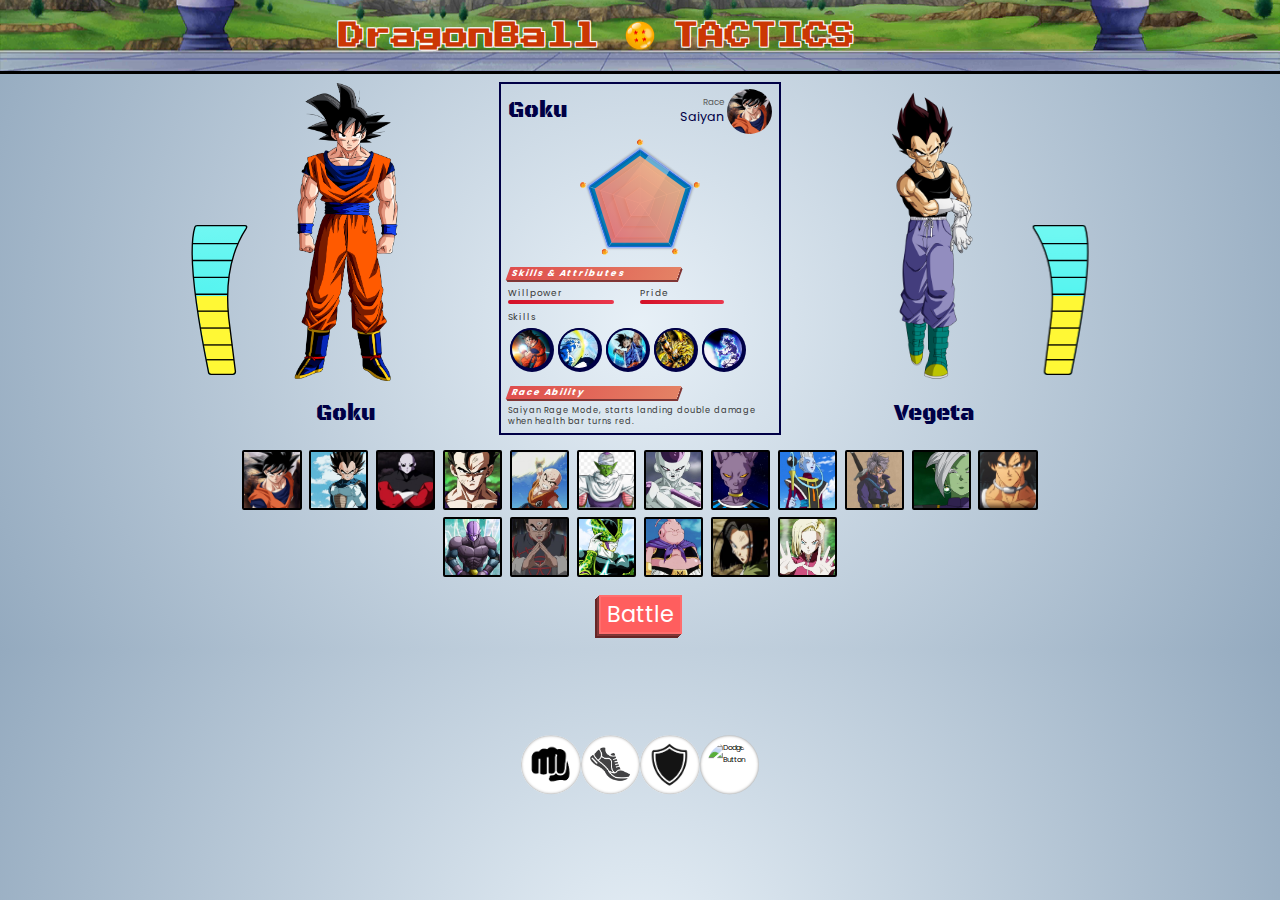
==== index.html @ 4a285ab7 "adding battle icons" ====
<!DOCTYPE html>
<html lang="en">
  <head>
    <meta charset="UTF-8" />
    <meta http-equiv="X-UA-Compatible" content="IE=edge" />
    <meta name="viewport" content="width=device-width, initial-scale=1.0" />
    <link rel="stylesheet" href="style.css" />
    <title>Dragon Ball Tactics</title>
  </head>
  <body>
    <header>
      <h1>
        <div>DragonBall</div>
        <img src="/img/header/1200px-Dragonball_(4-Star).svg.png" alt="" />
        <div>TACTICS</div>
      </h1>
    </header>
    <section class="arena">
      <article class="players player-1">
        <div class="transform-bar">
          <img class="bottom" src="/Design/transform-bottom.svg" alt="" />
          <div class="transform-border">
            <div class="transform-fill"></div>
          </div>
          <img class="top" src="/Design/transform-top.svg" alt="" />
        </div>
        <div class="player-stats">
          <div class="avatar">
            <img src="img/characters/goku.jpg" alt="goku-face" />
            <h2 class="avatar-name">Goku</h2>
          </div>
          <div class="player-bars">
            <div class="player-bar health">
              <span class="barfill"></span>
            </div>
            <div class="player-bar rage">
              <span class="barfill"></span>
            </div>
            <div class="player-bar transform">
              <span class="barfill"></span>
            </div>
          </div>
        </div>
        <div class="player-box">
          <img src="img/arena/goku/Trans/level0.png" alt="player1" />
          <div class="player-data">
            <p class="player-name">Goku</p>
          </div>
        </div>
      </article>
      <article class="player-info">
        <section class="avatar">
          <img src="img/characters/goku.jpg" alt="goku-face" />
          <div class="avatar-race">
            <h3>Race</h3>
            <p>Saiyan</p>
          </div>
          <h2 class="avatar-name">Goku</h2>
        </section>
        <section class="radar">
          <img src="img/UI/Radar diagram (Blue).png" alt="" />
          <div class="radar-cookie"></div>
        </section>
        <section class="attribute">
          <h3>Skills & Attributes</h3>
          <div class="attribute-grid">
            <section class="will">
              <h4>Willpower</h4>
              <div class="attribute-bar"></div>
            </section>
            <section class="pride">
              <h4>Pride</h4>
              <div class="attribute-bar"></div>
            </section>
            <section class="skills">
              <h4>Skills</h4>
              <div><img src="img/arena/goku/Moves/kamehameha.jpg" alt="kamehameha" /></div
              ><!-- 
               --><div>
                <img
                  src="img/arena/goku/Moves/instant_kamehameha.jpg"
                  alt="instant_kamehameha"
                /> </div
              ><!-- 
               --><div> <img src="img/arena/goku/Moves/spirit_bomb.jpg" alt="spirit_bomb" /> </div
              ><!-- 
               --><div>
                <img
                  src="img/arena/goku/Moves/super_dragon_fist.jpg"
                  alt="super_dragon_fist"
                /> </div
              ><!-- 
               --><div>
                <img src="img/arena/goku/Moves/supreme_kamehameha.jpg" alt="supreme_kamehameha" />
              </div>
            </section>
          </div>
        </section>
        <section class="ability">
          <h3>Race Ability</h3>
          <p>Saiyan Rage Mode, starts landing double damage when health bar turns red.</p>
        </section>
      </article>
      <article class="players player-2">
        <div class="transform-bar">
          <img class="bottom" src="/Design/transform-bottom.svg" alt="" />
          <div class="transform-border">
            <div class="transform-fill"></div>
          </div>
          <img class="top" src="/Design/transform-top.svg" alt="" />
        </div>
        <div class="player-stats">
          <div class="avatar">
            <img src="img/characters/vegeta.jpg" alt="vegeta-face" />
            <h2 class="avatar-name">Vegeta</h2>
          </div>
          <div class="player-bars">
            <div class="player-bar health">
              <span class="barfill"></span>
            </div>
            <div class="player-bar rage">
              <span class="barfill"></span>
            </div>
            <div class="player-bar transform">
              <span class="barfill"></span>
            </div>
          </div>
        </div>
        <div class="player-box">
          <img src="img/arena/vegeta/Trans/level0.png" alt="player2" />
          <div class="player-data">
            <p class="player-name">Vegeta</p>
          </div>
        </div>
      </article>
      <div class="battle-bell">
        <img src="./img/UI/vs3.png" alt="Battle Start" />
      </div>
      <div class="battle-control">
        <img src="./img/UI/punch.png" alt="Punch Button" />
        <img src="./img/UI/kick.png" alt="Kick Button" />
        <img src="./img/UI/defend.png" alt="Defend Button" />
        <img src="./img/UI/dodge2.png" alt="Dodge Button" />
      </div>
    </section>
    <section class="characters">
      <div class="character">
        <img src="img/characters/goku.jpg" alt="goku-face" />
      </div>
      <div class="character">
        <img src="img/characters/vegeta.jpg" alt="vegeta-face" />
      </div>
      <div class="character">
        <img src="img/characters/jiren.jpg" alt="jiren-face" />
      </div>
      <div class="character">
        <img src="img/characters/gohan.jpg" alt="gohan-face" />
      </div>
      <div class="character">
        <img src="img/characters/krillin.jpg" alt="krillin-face" />
      </div>
      <div class="character">
        <img src="img/characters/picollo.jpg" alt="picollo-face" />
      </div>
      <div class="character">
        <img src="img/characters/frieza.jpg" alt="frieza-face" />
      </div>
      <div class="character">
        <img src="img/characters/beerus.jpg" alt="beerus-face" />
      </div>
      <div class="character">
        <img src="img/characters/whis.jpg" alt="whis-face" />
      </div>
      <div class="character">
        <img src="img/characters/trunks.jpg" alt="trunks-face" />
      </div>
      <div class="character">
        <img src="img/characters/zamasu.jpg" alt="zamasu-face" />
      </div>
      <div class="character">
        <img src="img/characters/broly.jpg" alt="broly-face" />
      </div>
      <div class="character">
        <img src="img/characters/hit.jpg" alt="hit-face" />
      </div>
      <div class="character">
        <img src="img/characters/tien.jpg" alt="tien-face" />
      </div>
      <div class="character">
        <img src="img/characters/cell.jpg" alt="cell-face" />
      </div>
      <div class="character">
        <img src="img/characters/buu.jpg" alt="buu-face" />
      </div>
      <div class="character">
        <img src="img/characters/android17.jpg" alt="android17-face" />
      </div>
      <div class="character">
        <img src="img/characters/android18.jpg" alt="android18-face" />
      </div>
    </section>
    <button class="btn game-btn">Battle</button>
    <script type="module" src="/scripts/main.js"></script>
  </body>
</html>
---- style.css ----
/* Golbal Styles */
@import url("https://fonts.googleapis.com/css2?family=Poppins:ital,wght@0,400;1,700&family=Black+Ops+One&display=swap");
@import url("https://fonts.googleapis.com/css2?family=Press+Start+2P&text=DragonBallTACTICS&display=swap");

* {
  box-sizing: border-box;
  margin: 0;
}

.d-none {
  display: none;
}

:root {
  font-size: 62.5%;
  --main-font: "Poppins", sans-serif;
  --name-font: "Black Ops One", cursive;
  --blue-color: #40c9ff;
  --blue-value: 20, 112, 170;
  /* --lime-color : rgb(81, 238, 191); */
  --lime-color: #26f5ee;
  --lime-value: 38, 245, 238;
  --green-color: #6ae652;
  --green-value: 106, 230, 82;
  --yellow-color: #f3d127;
  --yellow-value: 243, 209, 39;
  --orange-color: #de683d;
  --orange-value: 222, 104, 61;
  --red-color: #f72727;
  --red-value: 247, 39, 39;
  --stat-color: #000046;
  /* --stat-color: #970707; */
  --stat-value: 151, 7, 7;
  --will: 80%;
  --pride: 64%;
}

img {
  width: 100%;
  height: 100%;
  object-fit: cover;
}

body {
  background-image: radial-gradient(circle, #e7f0f7 0%, #94aabf 100%);
  font-family: var(--main-font);
  overflow-x: hidden;
}

/* Header */

header {
  background-image: url("/img/header/dd9hz4s-9028ee7b-6d9c-4e4d-b7b1-48caacd9c434.png");
  background-size: cover;
  background-position: 50% 75%;
  border-bottom: 3px solid black;
  height: 10rem;
  max-height: 150px;
  display: flex;
  justify-content: center;
  align-items: center;
}

header h1 {
  display: flex;
  justify-content: center;
  align-items: center;
  gap: 2rem;
  font-family: "Press Start 2P", cursive;
  font-size: 3.5rem;
  color: #cb3704;
  text-shadow: -1px -1px 0 white, 1px -1px 0 white, -1px 1px 0 white, 1px 1px 0 white;
}

header h1 img {
  width: 5rem;
}

header h1 div {
  flex-basis: 36rem;
  flex-shrink: 0;
}

/* ************* */
/* Arena */

.arena {
  position: relative;
  display: grid;
  grid-template-columns: 1fr 1.2fr 1fr;
  width: 120rem;
  height: 47.5rem;
  margin: 1rem auto 0;
  /* transition: all 0.6s ease 0.4s; */
}

.arena.battle {
  grid-template-columns: 1fr 1fr;
}

/* Arena Battle Start */
.arena .battle-bell {
  position: absolute;
  left: 50%;
  opacity: 0;
  visibility: hidden;
  transform: translateX(-50%) scale(1.5);
}

.arena.battle .battle-bell {
  animation: battle-bell1 0.3s ease 1.5s, battle-bell2 0.3s ease 3s;
  animation-fill-mode: forwards;
}

@keyframes battle-bell1 {
  33% {
    opacity: 1;
    visibility: visible;
  }
  100% {
    opacity: 1;
    visibility: visible;
    transform: translateX(-50%) scale(0.4);
  }
}
@keyframes battle-bell2 {
  to {
    transform: translate(-50%, -43.5%) scale(0.2);
  }
}

/* Arena Battle Control */

.arena .battle-control {
  display: flex;
  position: absolute;
  top: 50%;
  left: 50%;
  /* opacity: 0; */
  /* visibility: hidden; */
  transform: translate(-50%,800%);
  /* transition: all 0.5s ease 5s; */
}

.arena.battle .battle-control {
  opacity: 1;
  visibility: visible;
}

.arena .battle-control img {
  width: 8rem;
  height: 8rem;
  padding: 1rem;
  border-radius: 100vh;
  background-color: white;
  box-shadow: inset 0 0 3px rgb(0 0 0 / 50%);
  object-fit: contain;
}

/* Arena Character Profile */
.arena .player-info {
  width: 35rem;
  /* height: 47.5rem; */
  margin: 0 auto;
  border: 2px solid var(--stat-color);
  padding: 0.7rem 1rem;
  color: rgb(54, 54, 54);
}

.arena .player-info .avatar {
  display: flex;
  flex-direction: row-reverse;
  justify-items: center;
  align-items: center;
}

.arena .player-info .avatar-name {
  display: inline-block;
  margin-right: auto;
  color: var(--stat-color);
  font-family: var(--name-font);
  font-size: 3rem;
  font-weight: normal;
}

.arena .player-info .avatar img {
  width: 6rem;
  height: 6rem;
  border-radius: 100vh;
}
.arena .player-info .avatar-race {
  margin-right: 0.5rem;
  text-align: right;
  line-height: 1.3;
}
.arena .player-info .avatar-race h3 {
  font-weight: normal;
  color: rgb(90, 90, 90);
}
.arena .player-info .avatar-race p {
  font-size: 1.7rem;
  color: var(--stat-color);
}

.arena .player-info .radar {
  margin: 0.5rem;
  position: relative;
}

.arena .player-info .radar > * {
  display: block;
  margin: 0 auto;
}

.arena .player-info .radar img {
  width: 16rem;
  height: 16rem;
  object-fit: contain;
}

.arena .player-info .radar .radar-cookie {
  /* display: none; */
  position: absolute;
  top: 50%;
  left: 50%;
  width: 13rem;
  height: 13rem;
  transform: translate(-50%, -47%);
  clip-path: polygon(50% 4.5%, 96.93% 38.59%, 79.3% 94.4%, 20.7% 94.4%, 3.07% 38.59%);
  background: linear-gradient(45deg, rgba(255, 103, 110, 1) 0%, rgb(255, 198, 128) 100%);
  opacity: 0.85;
}

.arena .player-info section > h3 {
  margin: 1.4rem 0 0.9rem;
  padding: 0 0.5rem;
  width: 65%;
  background: linear-gradient(to left, #e48265 0%, #df4d4d 100%);
  letter-spacing: 1px;
  color: white;
  transform: skew(-20deg);
  box-shadow: 1px 1px rgb(121, 55, 55), 2px 2px rgb(131, 54, 54);
}

.arena .player-info .ability p {
  letter-spacing: 1px;
  line-height: 1.3;
}

.arena .player-info .attribute-grid {
  display: grid;
  grid-template-columns: 1fr 1fr;
}

.arena .player-info .attribute-bar {
  width: 80%;
  height: 0.6rem;
  background-image: linear-gradient(to right, #d31027 0%, #ea384d 100%);
  border-radius: 100vh;
}

.arena .player-info .will .attribute-bar {
  width: var(--will);
}
.arena .player-info .pride .attribute-bar {
  width: var(--pride);
}

.arena .player-info .attribute h4 {
  font-size: 1.1rem;
  font-weight: normal;
  letter-spacing: 1px;
}

.arena .player-info .skills {
  font-size: 1.4rem;
  margin-top: 1rem;
  grid-column: span 2;
}

.arena .player-info .skills div {
  display: inline-block;
  margin: 0.5rem 0.25rem;
  margin-bottom: 0;
  width: 5.95rem;
  height: 5.95rem;
  background-color: var(--stat-color);
  border-radius: 100vh;
}

.arena .player-info .skills img {
  width: 95%;
  height: 95%;
  border: 2px solid var(--stat-color);
  border-radius: 100vh;
}

/* Arena Players */

.arena .player-1 {
  margin-left: 0;
  margin-right: 6rem;
  justify-self: start;
  transform: translateX(12rem);
  /* We are giving an initial translation so that we don't have to animate the width which cause jittering */
}
.arena .player-2 {
  margin-left: 6rem;
  margin-right: 0;
  justify-self: end;
  transform: translateX(-12rem);
}

.arena .players {
  display: flex;
  flex-direction: column;
  align-self: end;
  transition: all 0.6s ease 0.4s;
}
.arena.battle .player-1 {
  transform: translate(6rem, 10rem);
}
.arena.battle .player-2 {
  transform: translate(-6rem, 10rem);
}

.arena .player-box {
  width: 17rem;
  /* align-self: end; */
}
.arena .player-1 .player-box {
  align-self: start;
}
.arena .player-2 .player-box {
  align-self: end;
}
.arena .player-box img {
  height: 40rem;
  object-fit: contain;
}

/* ***************** */
/* Player-stats */

.arena .player-stats {
  position: absolute;
  top: -10rem;
  display: none;
  gap: 1rem;
}

.arena .player-1 .player-stats {
  left: -8rem;
}

.arena .player-2 .player-stats {
  flex-direction: row-reverse;
  right: -8rem;
}

.arena .player-stats .avatar {
  width: 10rem;
}

.arena .player-stats .avatar img {
  display: block;
  margin: auto;
  width: 7rem;
  height: 7rem;
  border-radius: 100vh;
}

.arena .player-stats .avatar .avatar-name {
  font-family: var(--name-font);
  font-size: 2.5rem;
  font-weight: normal;
  color: var(--stat-color);
  text-align: center;
}

.arena.battle .player-stats {
  display: flex;
}

.arena .player-stats .player-bars {
  margin-top: 1.5rem;
}

.arena .player-stats .player-bar {
  margin-bottom: 0.2rem;
  border: 2px solid rgba(0, 0, 0, 0.719);
  background-color: rgba(0, 0, 0, 0.719);
  transform: skew(-20deg);
  /* border-radius: 1px; */
}

.arena .player-stats .player-bar .barfill {
  display: block;
  width: 100%;
  height: 100%;
  /* border-radius: 1px; */
  /* background-color: var(--red-color); */
}

.arena .player-2 .player-bar {
  margin-left: auto;
  transform: skew(20deg);
}

.arena .player-bar.health {
  width: 45rem;
  height: 1.75rem;
  margin-bottom: 0.3rem;
}
.arena .player-bar.rage {
  width: 35rem;
  height: 1.3rem;
}
.arena .player-bar.transform {
  width: 30rem;
  height: 1.3rem;
}

.arena .player-bar.health .barfill {
  background-color: var(--blue-color);
}
.arena .player-bar.rage .barfill {
  background-color: var(--red-color);
}
.arena .player-bar.transform .barfill {
  background-color: var(--lime-color);
}

.arena .players .transform-bar {
  position: absolute;
  width: 200px;
  height: 200px;
  bottom: 4.75rem;
}

.arena .player-1 .transform-bar {
  left: -22rem;
}
.arena .player-2 .transform-bar {
  right: -22rem;
  transform: rotateY(180deg);
}

.arena .players .transform-bar img {
  position: absolute;
  bottom: 0;
}

.arena .players .transform-bar .bottom {
  opacity: 0.9;
}

.arena .players .transform-border {
  /* position: absolute; */
  /* bottom: 0; */
  width: 200px;
  height: 200px;
  background-color: transparent;
  border: 2px solid black;
  clip-path: path(
    "M 79.2 186.912 Q 79.2 190.08 76.032 190.08 L 50.688 190.08 Q 47.52 190.08 47.52 186.912 Q 20.592 53.856 31.68 17.424 Q 32.1552 15.6816 34.848 15.84 L 90.288 15.84 Q 93.456 15.84 91.872 19.008 Q 64.944 60.192 71.28 123.552 Z"
  );
  transform: translate(45px, -03px) scale(1.12, 1.13);
}

.arena .players .transform-fill {
  position: absolute;
  bottom: 0;
  width: 200px;
  height: 100px;
  background-color: #fff835;
}

.arena .players .player-data {
  /* width: 17rem; */
  text-align: center;
  margin: auto;
  margin-top: 2rem;
}

.arena .players .player-name {
  font-family: var(--name-font);
  font-size: 3rem;
  color: var(--stat-color);
  margin-bottom: 1rem;
}

/* Characters */

.characters {
  display: flex;
  justify-content: center;
  flex-wrap: wrap;
  width: 66%;
  margin: 1.5rem auto 2rem;
}

.characters .character {
  width: 8rem;
  height: 8rem;
  margin: 0.5rem;
  border: 2px solid black;
  border-radius: 2px;
  position: relative;
}

.characters .character::after {
  content: "";
  width: 100%;
  height: 100%;
  position: absolute;
  top: 0;
  left: 0;
}

.characters .character:hover {
  transform: scale(1.1);
}
.characters .character:hover::after {
  background-color: rgba(255, 255, 255, 0.2);
}

.characters .character img {
  width: 100%;
  height: 100%;
  object-fit: cover;
}

/* Buttons */

.game-btn {
  display: block;
  margin: 2rem auto;
  font-size: 3rem;
  font-family: inherit;
  border: 2px solid rgb(255, 109, 109);
  box-shadow: -1px 1px rgb(121, 55, 55), -2px 2px rgb(131, 54, 54), -3px 3px rgb(102, 37, 37),
    -4px 4px rgb(102, 37, 37);
  cursor: pointer;
  background-color: #ff5e5e;
  color: white;
  transition: all 0.1s cubic-bezier(0.59, 0, 0.68, 0.19);
}

.game-btn:active {
  border: 2px solid rgb(255, 96, 96);
  box-shadow: -1px 1px rgb(121, 55, 55);
  transform: translate(-3px, 3px);
  transition: none;
}

/* Global */

/* Tooltip */

.tooltipElement {
  position: relative;
  display: inline-block;
  cursor: pointer;
}

.tooltipElement .tooltipText {
  position: absolute;
  top: -6px;
  left: 50%;
  padding: 0.5em;
  font-size: 0.95em;
  width: max-content;
  max-width: 20rem;
  background: rgb(225, 225, 255);
  color: black;
  border-radius: 2px;
  border: 1px solid var(--stat-color);
  transform: translate(-50%, -50%) scale(0.5);
  opacity: 0;
  visibility: hidden;
}

.tooltipElement:hover .tooltipText {
  opacity: 1;
  visibility: visible;
  transform: translate(-50%, -100%) scale(1);
}

/* Media Queries */

@media screen and (max-width: 1366px) {
  :root {
    font-size: 46.5%;
  }
  .arena .player-1 .transform-bar {
    transform: scale(0.75);
  }
  .arena .player-2 .transform-bar {
    transform: scale(0.75) rotateY(180deg);
  }
  .arena .player-info {
    width: 38rem;
  }
  .arena .player-info .ability p {
    font-size: 1.1rem;
  }
  .arena .player-info .attribute h4 {
    font-size: 1.2rem;
  }
}

@media screen and (max-width: 900px) {
  :root {
    font-size: 40%;
  }
  .arena .player-1 .transform-bar {
    transform: translateY(2.5rem) scale(0.64);
  }
  .arena .player-2 .transform-bar {
    transform: translateY(2.5rem) scale(0.64) rotateY(180deg);
  }
}
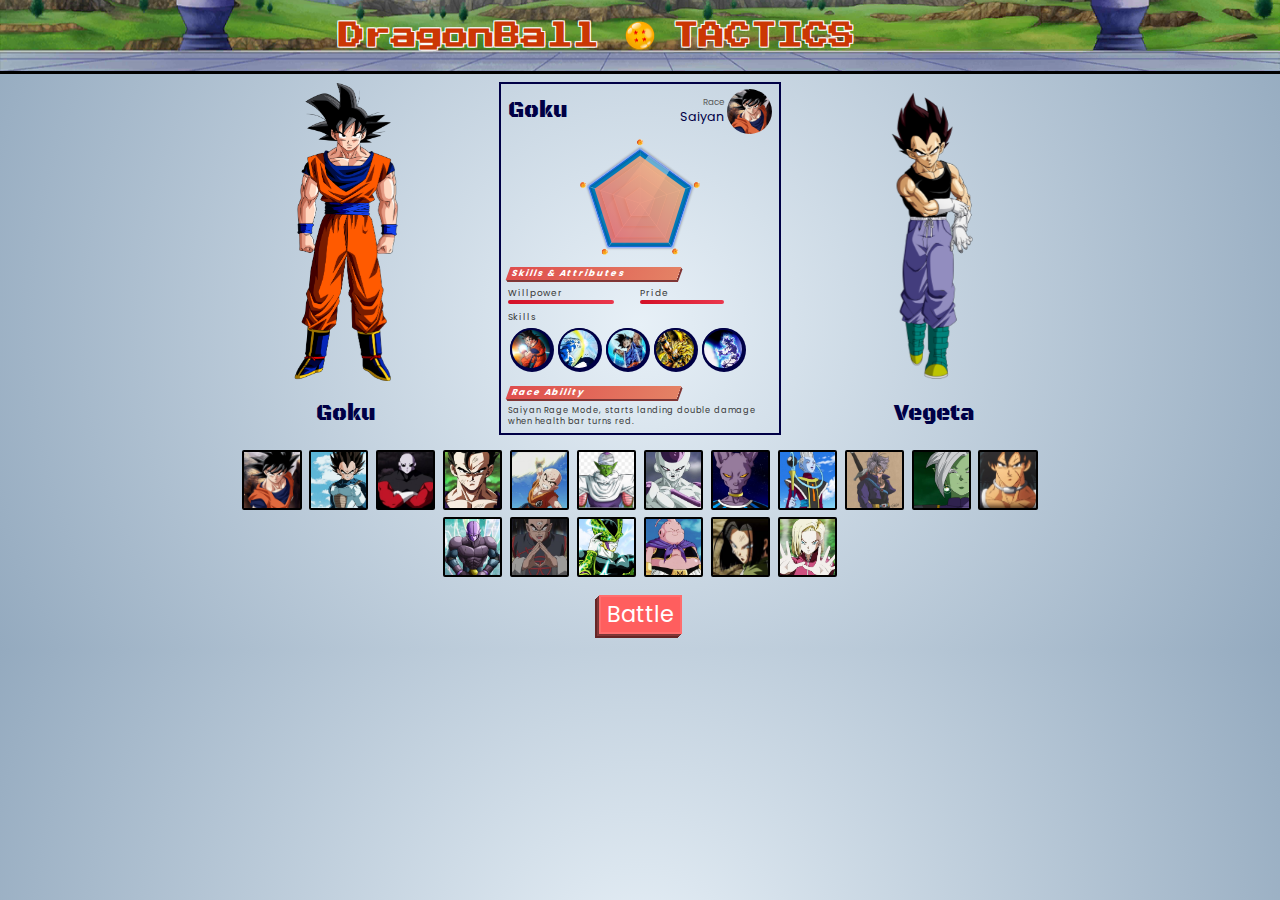
==== commit 698aac7b: "adding injury ui" ====
--- a/index.html
+++ b/index.html
@@ -17,14 +17,14 @@
     </header>
     <section class="arena">
       <article class="players player-1">
-        <div class="transform-bar">
+        <div class="transform-bar fade-out">
           <img class="bottom" src="/Design/transform-bottom.svg" alt="" />
           <div class="transform-border">
             <div class="transform-fill"></div>
           </div>
           <img class="top" src="/Design/transform-top.svg" alt="" />
         </div>
-        <div class="player-stats">
+        <div class="player-stats fade-out">
           <div class="avatar">
             <img src="img/characters/goku.jpg" alt="goku-face" />
             <h2 class="avatar-name">Goku</h2>
@@ -38,6 +38,20 @@
             </div>
             <div class="player-bar transform">
               <span class="barfill"></span>
+            </div>
+            <div class="injury-bar">
+              <!-- <div class="injury-icon upper">
+                <img src="/img/UI/upper.png" alt="hand-injury" />
+                <span>1</span>
+              </div>
+              <div class="injury-icon lower">
+                <img src="/img/UI/leg2.png" alt="leg-injury" />
+                <span>1</span>
+              </div>
+              <div class="injury-icon internal">
+                <img src="/img/UI/internal3.png" alt="internal-injury" />
+                <span>1</span> -->
+              </div>
             </div>
           </div>
         </div>
@@ -45,6 +59,8 @@
           <img src="img/arena/goku/Trans/level0.png" alt="player1" />
           <div class="player-data">
             <p class="player-name">Goku</p>
+          </div>
+          <div class="player-injury"></div>
           </div>
         </div>
       </article>
@@ -102,14 +118,14 @@
         </section>
       </article>
       <article class="players player-2">
-        <div class="transform-bar">
+        <div class="transform-bar fade-out">
           <img class="bottom" src="/Design/transform-bottom.svg" alt="" />
           <div class="transform-border">
             <div class="transform-fill"></div>
           </div>
           <img class="top" src="/Design/transform-top.svg" alt="" />
         </div>
-        <div class="player-stats">
+        <div class="player-stats fade-out">
           <div class="avatar">
             <img src="img/characters/vegeta.jpg" alt="vegeta-face" />
             <h2 class="avatar-name">Vegeta</h2>
@@ -124,6 +140,7 @@
             <div class="player-bar transform">
               <span class="barfill"></span>
             </div>
+            <div class="injury-bar"></div>
           </div>
         </div>
         <div class="player-box">
@@ -131,16 +148,17 @@
           <div class="player-data">
             <p class="player-name">Vegeta</p>
           </div>
+          <div class="player-injury"></div>
         </div>
       </article>
       <div class="battle-bell">
         <img src="./img/UI/vs3.png" alt="Battle Start" />
       </div>
       <div class="battle-control">
-        <img src="./img/UI/punch.png" alt="Punch Button" />
-        <img src="./img/UI/kick.png" alt="Kick Button" />
-        <img src="./img/UI/defend.png" alt="Defend Button" />
-        <img src="./img/UI/dodge2.png" alt="Dodge Button" />
+        <button id="punch_btn"><img src="./img/UI/punch.png" alt="Punch Button" /></button>
+        <button id="kick_btn"><img src="./img/UI/kick.png" alt="Kick Button" /></button>
+        <button id="defend_btn"><img src="./img/UI/defend.png" alt="Defend Button" /></button>
+        <button id="dodge_btn"><img src="./img/UI/dodge2.png" alt="Dodge Button" /></button>
       </div>
     </section>
     <section class="characters">
@@ -198,6 +216,10 @@
       <div class="character">
         <img src="img/characters/android18.jpg" alt="android18-face" />
       </div>
+    </section>
+    <section class="specials">
+      <div class="moveset player-1"> </div>
+      <div class="moveset player-2"> </div>
     </section>
     <button class="btn game-btn">Battle</button>
     <script type="module" src="/scripts/main.js"></script>
--- a/style.css
+++ b/style.css
@@ -18,8 +18,8 @@
   --blue-color: #40c9ff;
   --blue-value: 20, 112, 170;
   /* --lime-color : rgb(81, 238, 191); */
-  --lime-color: #26f5ee;
-  --lime-value: 38, 245, 238;
+  --lime-color: #3df9ff;
+  --lime-value: 61, 249, 255;
   --green-color: #6ae652;
   --green-value: 106, 230, 82;
   --yellow-color: #f3d127;
@@ -30,9 +30,11 @@
   --red-value: 247, 39, 39;
   --stat-color: #000046;
   /* --stat-color: #970707; */
-  --stat-value: 151, 7, 7;
+  --stat-value: 0, 0, 70;
   --will: 80%;
   --pride: 64%;
+  --hp1: 100%;
+  --hp2: 100%;
 }
 
 img {
@@ -47,6 +49,7 @@
   overflow-x: hidden;
 }
 
+/* ***************** */
 /* Header */
 
 header {
@@ -81,7 +84,7 @@
   flex-shrink: 0;
 }
 
-/* ************* */
+/* ***************** */
 /* Arena */
 
 .arena {
@@ -94,7 +97,7 @@
   /* transition: all 0.6s ease 0.4s; */
 }
 
-.arena.battle {
+.arena.battleState {
   grid-template-columns: 1fr 1fr;
 }
 
@@ -107,28 +110,12 @@
   transform: translateX(-50%) scale(1.5);
 }
 
-.arena.battle .battle-bell {
-  animation: battle-bell1 0.3s ease 1.5s, battle-bell2 0.3s ease 3s;
+.arena.battleState .battle-bell {
+  animation: battle-bell1 0.3s ease 1.75s, battle-bell2 0.3s ease 3.25s;
   animation-fill-mode: forwards;
 }
 
-@keyframes battle-bell1 {
-  33% {
-    opacity: 1;
-    visibility: visible;
-  }
-  100% {
-    opacity: 1;
-    visibility: visible;
-    transform: translateX(-50%) scale(0.4);
-  }
-}
-@keyframes battle-bell2 {
-  to {
-    transform: translate(-50%, -43.5%) scale(0.2);
-  }
-}
-
+/* ******************** */
 /* Arena Battle Control */
 
 .arena .battle-control {
@@ -136,28 +123,39 @@
   position: absolute;
   top: 50%;
   left: 50%;
-  /* opacity: 0; */
-  /* visibility: hidden; */
-  transform: translate(-50%,800%);
-  /* transition: all 0.5s ease 5s; */
-}
-
-.arena.battle .battle-control {
-  opacity: 1;
-  visibility: visible;
-}
-
-.arena .battle-control img {
-  width: 8rem;
-  height: 8rem;
+  margin-bottom: 10rem;
+  transform: translate(-50%, 250%);
+  opacity: 0;
+  visibility: hidden;
+}
+
+.arena .battle-control button {
+  width: 7.5rem;
+  height: 7.5rem;
+  flex-shrink: 0;
+  padding: 0;
+  margin: 0 0.5rem;
+  border: 0;
+  background: none;
+  background-color: var(--lime-color);
+  /* background: radial-gradient(circle, #14db25 0%, #14db25cc 70%, #000000 100%); */
+  box-shadow: inset 0 0 3px rgba(0, 0, 0, 0.2);
+  border-radius: 100vh;
+  cursor: pointer;
+}
+
+.arena .battle-control button img {
   padding: 1rem;
-  border-radius: 100vh;
-  background-color: white;
-  box-shadow: inset 0 0 3px rgb(0 0 0 / 50%);
   object-fit: contain;
 }
 
+.arena .battle-control button:active {
+  transform: scale(1.15);
+}
+
+/* *********************** */
 /* Arena Character Profile */
+
 .arena .player-info {
   width: 35rem;
   /* height: 47.5rem; */
@@ -165,6 +163,10 @@
   border: 2px solid var(--stat-color);
   padding: 0.7rem 1rem;
   color: rgb(54, 54, 54);
+}
+
+.arena.battleState .player-info {
+  display: none;
 }
 
 .arena .player-info .avatar {
@@ -295,6 +297,7 @@
   border-radius: 100vh;
 }
 
+/* ***************** */
 /* Arena Players */
 
 .arena .player-1 {
@@ -317,10 +320,10 @@
   align-self: end;
   transition: all 0.6s ease 0.4s;
 }
-.arena.battle .player-1 {
+.arena.battleState .player-1 {
   transform: translate(6rem, 10rem);
 }
-.arena.battle .player-2 {
+.arena.battleState .player-2 {
   transform: translate(-6rem, 10rem);
 }
 
@@ -337,16 +340,30 @@
 .arena .player-box img {
   height: 40rem;
   object-fit: contain;
-}
+  transform: translate3d(0, 0, 0);
+  backface-visibility: hidden;
+  perspective: 1000px;
+}
+/* .arena .player-box.animate img {
+  transform: translate3d(0, 0, 0);
+  backface-visibility: hidden;
+  perspective: 1000px;
+} */
 
 /* ***************** */
 /* Player-stats */
 
 .arena .player-stats {
+  display: flex;
   position: absolute;
   top: -10rem;
-  display: none;
   gap: 1rem;
+}
+
+.arena.battleState .player-stats {
+  opacity: 1;
+  visibility: visible;
+  transition: all 0.5s ease 0.5s;
 }
 
 .arena .player-1 .player-stats {
@@ -378,12 +395,47 @@
   text-align: center;
 }
 
-.arena.battle .player-stats {
-  display: flex;
-}
-
 .arena .player-stats .player-bars {
   margin-top: 1.5rem;
+}
+
+.arena .player-bars .injury-bar {
+  margin-top: 0.5rem;
+  width: 40rem;
+}
+
+.arena .player-2 .injury-bar {
+  margin-left: auto;
+  direction: rtl;
+}
+
+.arena .player-bars .injury-icon {
+  position: relative;
+  display: inline-block;
+  background-color: var(--stat-color);
+  margin-right: 1rem;
+  width: 3rem;
+  height: 3rem;
+  padding: 0.4rem;
+  border-radius: 100vh;
+}
+
+.arena .player-bars .injury-icon img {
+  object-fit: contain;
+}
+
+.arena .player-bars .injury-icon span {
+  background-color: var(--red-color);
+  position: absolute;
+  font-weight: bold;
+  font-size: 1.1rem;
+  top: -0.3rem;
+  right: -0.9rem;
+  width: 1.55rem;
+  height: 1.55rem;
+  border-radius: 100vh;
+  color: white;
+  text-align: center;
 }
 
 .arena .player-stats .player-bar {
@@ -396,15 +448,35 @@
 
 .arena .player-stats .player-bar .barfill {
   display: block;
-  width: 100%;
   height: 100%;
+  transition: width 0.3s ease;
   /* border-radius: 1px; */
   /* background-color: var(--red-color); */
 }
 
+.arena .player-stats .player-bar.health .barfill::before {
+  content: "";
+  position: absolute;
+  top: 0;
+  left: 0;
+  height: 100%;
+  transition: width 0.3s ease 1.5s;
+  background-color: var(--red-color);
+  z-index: -1;
+}
+
+.arena .player-1 .player-bar.health .barfill,
+.arena .player-1 .player-bar.health .barfill::before {
+  width: var(--hp1);
+}
+.arena .player-2 .player-bar.health .barfill,
+.arena .player-2 .player-bar.health .barfill::before {
+  width: var(--hp2);
+}
+
 .arena .player-2 .player-bar {
+  transform: rotateY(180deg) skew(-20deg);
   margin-left: auto;
-  transform: skew(20deg);
 }
 
 .arena .player-bar.health {
@@ -422,9 +494,11 @@
 }
 
 .arena .player-bar.health .barfill {
+  width: 100%;
   background-color: var(--blue-color);
 }
 .arena .player-bar.rage .barfill {
+  width: 30%;
   background-color: var(--red-color);
 }
 .arena .player-bar.transform .barfill {
@@ -449,10 +523,6 @@
 .arena .players .transform-bar img {
   position: absolute;
   bottom: 0;
-}
-
-.arena .players .transform-bar .bottom {
-  opacity: 0.9;
 }
 
 .arena .players .transform-border {
@@ -471,9 +541,43 @@
 .arena .players .transform-fill {
   position: absolute;
   bottom: 0;
-  width: 200px;
-  height: 100px;
+  width: 100%;
+  height: 16%;
   background-color: #fff835;
+}
+
+.arena .player-injury {
+  position: absolute;
+  display: flex;
+  bottom: 7.6rem;
+}
+
+.arena .player-1 .player-injury {
+  left: 16rem;
+}
+
+.arena .player-2 .player-injury {
+  right: 16rem;
+}
+
+.arena .player-injury .injury-icon {
+  display: inline-block;
+  background-color: var(--stat-color);
+  margin: 0 0.4rem;
+  width: 4.5rem;
+  height: 4.5rem;
+  padding: 0.7rem;
+  border-radius: 100vh;
+}
+
+.arena .player-injury .injury-icon img {
+  width: 100%;
+  height: 100%;
+  object-fit: contain;
+}
+
+.arena .player-2 .player-injury {
+  direction: rtl;
 }
 
 .arena .players .player-data {
@@ -490,6 +594,12 @@
   margin-bottom: 1rem;
 }
 
+.arena.battleState .players .player-data {
+  opacity: 0;
+  visibility: hidden;
+}
+
+/* ***************** */
 /* Characters */
 
 .characters {
@@ -531,6 +641,76 @@
   object-fit: cover;
 }
 
+/* ***************** */
+/* Specials (Moves) */
+
+.specials {
+  position: absolute;
+  bottom: 0;
+  display: flex;
+  width: 100%;
+  border-top: 2px solid var(--stat-color);
+  opacity: 0;
+  visibility: hidden;
+  overflow: hidden;
+}
+
+.specials .moveset {
+  display: flex;
+  flex-shrink: 0;
+  width: 100%;
+  justify-content: center;
+  margin: 0 auto;
+  padding: 3rem;
+  background-color: #c9d7e3;
+  transition: transform 0.8s ease 1s;
+}
+
+.specials.slide .moveset {
+  transform: translateX(-100%);
+}
+
+.specials .moveset div {
+  width: 12rem;
+  height: 12rem;
+  margin: 0 4rem;
+  border-radius: 100vh;
+  cursor: pointer;
+  overflow: hidden;
+  transition: all 0.01s ease 0.3s;
+}
+
+.specials .moveset div img {
+  border-radius: 100vh;
+  transform: scale(1);
+  transition: all 0.2s ease;
+}
+
+.specials .moveset div:hover {
+  background-color: var(--stat-color);
+  /* border: 3px solid var(--stat-color); */
+  transition: none;
+}
+
+.specials .moveset div:hover img {
+  transform: scale(0.8);
+}
+
+.specials .moveset div:active img {
+  transform: scale(0);
+}
+
+/* BattleState Transition */
+
+.arena.battleState .battle-control,
+.arena.battleState .players .transform-bar,
+.specials.battleState {
+  opacity: 1;
+  visibility: visible;
+  transition: all 0.5s ease 5s;
+}
+
+/* ***************** */
 /* Buttons */
 
 .game-btn {
@@ -544,7 +724,9 @@
   cursor: pointer;
   background-color: #ff5e5e;
   color: white;
-  transition: all 0.1s cubic-bezier(0.59, 0, 0.68, 0.19);
+  transition: all 0.1s cubic-bezier(0.59, 0, 0.68, 0.19), opacity 0.3s ease 0.4s,
+    visibility 0.3s ease 0.5s;
+  outline: none;
 }
 
 .game-btn:active {
@@ -587,6 +769,85 @@
   transform: translate(-50%, -100%) scale(1);
 }
 
+/* Global Classes */
+
+.fade-in {
+  opacity: 1;
+  visibility: visible;
+  transition: all 0.5s ease 5s;
+}
+
+.fade-out {
+  opacity: 0;
+  visibility: hidden;
+}
+
+/* Animations */
+
+@keyframes shake1 {
+  10%,
+  90% {
+    transform: translate3d(-1px, 0, 0);
+  }
+
+  20%,
+  80% {
+    transform: translate3d(2px, -1px, 0);
+  }
+
+  30%,
+  50%,
+  70% {
+    transform: translate3d(-3px, 1px, 0);
+  }
+
+  40%,
+  60% {
+    transform: translate3d(3px, -1px, 0);
+  }
+}
+
+@keyframes shake2 {
+  10%,
+  90% {
+    transform: translate3d(-2px, 0, 0);
+  }
+
+  20%,
+  80% {
+    transform: translate3d(3px, -1px, 0);
+  }
+
+  30%,
+  50%,
+  70% {
+    transform: translate3d(-5px, 1px, 0);
+  }
+
+  40%,
+  60% {
+    transform: translate3d(5px, -1px, 0);
+  }
+}
+
+@keyframes battle-bell1 {
+  33% {
+    opacity: 1;
+    visibility: visible;
+  }
+  100% {
+    opacity: 1;
+    visibility: visible;
+    transform: translateX(-50%) scale(0.4);
+  }
+}
+
+@keyframes battle-bell2 {
+  to {
+    transform: translate(-50%, -43.5%) scale(0.2);
+  }
+}
+
 /* Media Queries */
 
 @media screen and (max-width: 1366px) {
@@ -620,4 +881,7 @@
   .arena .player-2 .transform-bar {
     transform: translateY(2.5rem) scale(0.64) rotateY(180deg);
   }
-}
+  .specials .moveset {
+    padding: 6rem;
+  }
+}
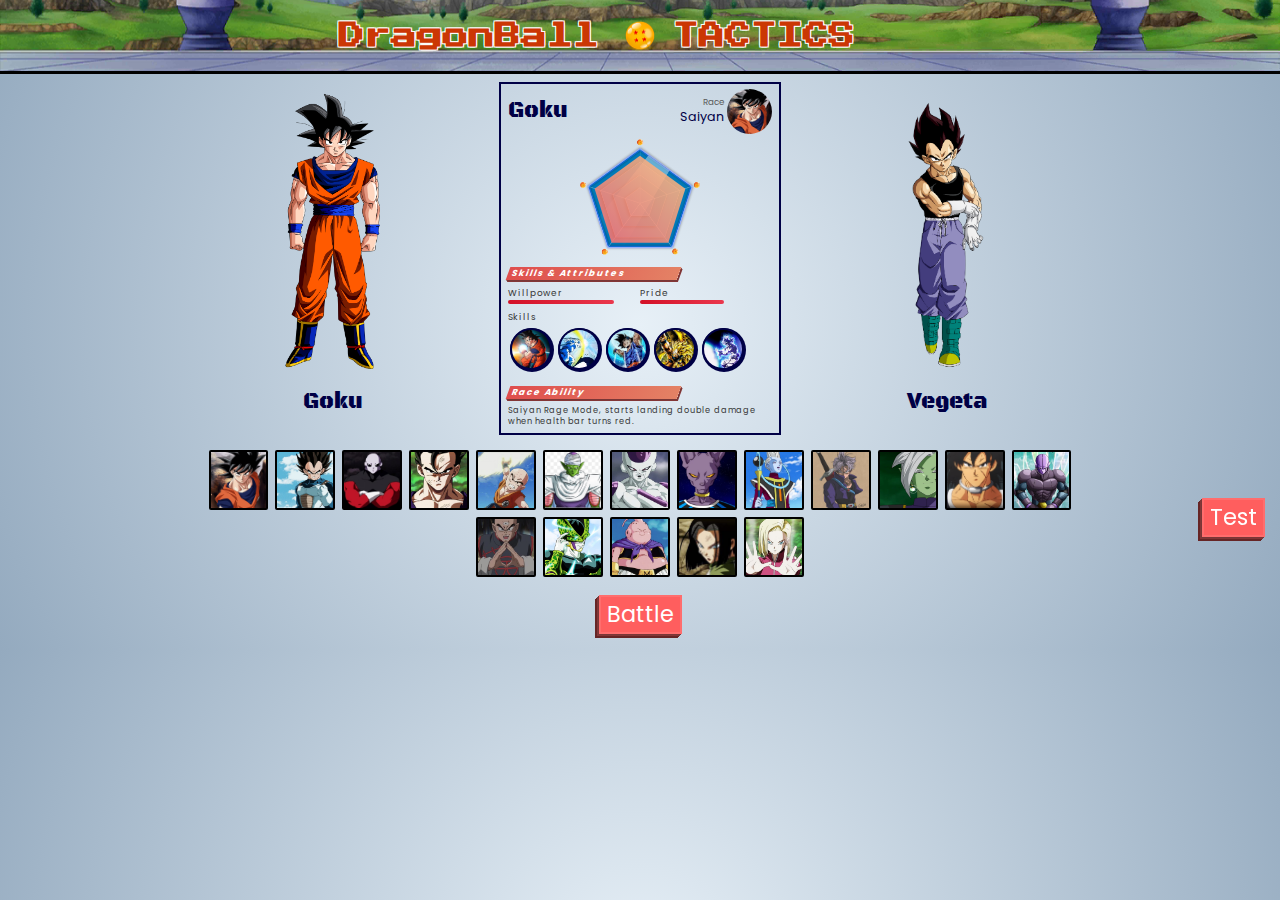
==== commit edd985e1: "Massive Update (Audio, Gameplay, UI)" ====
--- a/index.html
+++ b/index.html
@@ -4,17 +4,21 @@
     <meta charset="UTF-8" />
     <meta http-equiv="X-UA-Compatible" content="IE=edge" />
     <meta name="viewport" content="width=device-width, initial-scale=1.0" />
+    <link rel="stylesheet" href="font.css" />
     <link rel="stylesheet" href="style.css" />
     <title>Dragon Ball Tactics</title>
   </head>
   <body>
-    <header>
+    <header class="main-header">
       <h1>
         <div>DragonBall</div>
         <img src="/img/header/1200px-Dragonball_(4-Star).svg.png" alt="" />
         <div>TACTICS</div>
       </h1>
     </header>
+    <div class="backdrop">
+      <img src="/img/arena/bg/bg1.jpg" alt="">
+    </div>
     <section class="arena">
       <article class="players player-1">
         <div class="transform-bar fade-out">
@@ -27,16 +31,19 @@
         <div class="player-stats fade-out">
           <div class="avatar">
             <img src="img/characters/goku.jpg" alt="goku-face" />
+          </div>
+          <div class="player-bars">
             <h2 class="avatar-name">Goku</h2>
-          </div>
-          <div class="player-bars">
             <div class="player-bar health">
-              <span class="barfill"></span>
+              <span class="fill1 barfill"></span>
+              <span class="fill2 barfill"></span>
+              <span class="fill3 barfill"></span>
+              <span class="fill4 barfill"></span>
             </div>
             <div class="player-bar rage">
               <span class="barfill"></span>
             </div>
-            <div class="player-bar transform">
+            <div class="player-bar potential">
               <span class="barfill"></span>
             </div>
             <div class="injury-bar">
@@ -56,7 +63,8 @@
           </div>
         </div>
         <div class="player-box">
-          <img src="img/arena/goku/Trans/level0.png" alt="player1" />
+          <img class="overlay" src="" alt="overlay_effect" />
+          <img class="body" src="img/arena/goku/Trans/level0.png" alt="player1" />
           <div class="player-data">
             <p class="player-name">Goku</p>
           </div>
@@ -128,23 +136,27 @@
         <div class="player-stats fade-out">
           <div class="avatar">
             <img src="img/characters/vegeta.jpg" alt="vegeta-face" />
+          </div>
+          <div class="player-bars">
             <h2 class="avatar-name">Vegeta</h2>
-          </div>
-          <div class="player-bars">
             <div class="player-bar health">
-              <span class="barfill"></span>
+              <span class="fill1 barfill"></span>
+              <span class="fill2 barfill"></span>
+              <span class="fill3 barfill"></span>
+              <span class="fill4 barfill"></span>
             </div>
             <div class="player-bar rage">
               <span class="barfill"></span>
             </div>
-            <div class="player-bar transform">
+            <div class="player-bar potential">
               <span class="barfill"></span>
             </div>
             <div class="injury-bar"></div>
           </div>
         </div>
         <div class="player-box">
-          <img src="img/arena/vegeta/Trans/level0.png" alt="player2" />
+          <img class="overlay" src="" alt="overlay_effect" />
+          <img class="body" src="img/arena/vegeta/Trans/level0.png" alt="player2" />
           <div class="player-data">
             <p class="player-name">Vegeta</p>
           </div>
@@ -152,14 +164,39 @@
         </div>
       </article>
       <div class="battle-bell">
-        <img src="./img/UI/vs3.png" alt="Battle Start" />
+        <img src="/img/UI/vs3.png" alt="Battle Start" />
+      </div>
+      <div class="battle-move">
+        <img src="/img/arena/goku/Moves/kamehameha.jpg" />
       </div>
       <div class="battle-control">
-        <button id="punch_btn"><img src="./img/UI/punch.png" alt="Punch Button" /></button>
-        <button id="kick_btn"><img src="./img/UI/kick.png" alt="Kick Button" /></button>
-        <button id="defend_btn"><img src="./img/UI/defend.png" alt="Defend Button" /></button>
-        <button id="dodge_btn"><img src="./img/UI/dodge2.png" alt="Dodge Button" /></button>
-      </div>
+        <button id="punch_btn" data-type="action"><img src="./img/UI/punch.png" alt="Punch Button" /></button>
+        <button id="kick_btn" data-type="action"><img src="./img/UI/kick.png" alt="Kick Button" /></button>
+        <button id="charge_btn" data-type="boost"><img src="./img/UI/charge2.png" alt="Charge Button" /></button>
+        <button id="defend_btn" data-type="boost"><img src="./img/UI/defend.png" alt="Defend Button" /></button>
+        <button id="dodge_btn" data-type="boost"><img src="./img/UI/dodge2.png" alt="Dodge Button" /></button>
+      </div>
+      <div id="message">
+        <span class="message1 gradient-text"></span>
+        <span class="message2 gradient-text"></span>
+      </div>
+      <article id="define">
+        <header class="avatar">
+          <h1>Kamehameha</h1>
+          <img src="/img/arena/goku/Moves/kamehameha.jpg" alt="kamehameha">
+        </header>
+        <p class="detail">Goku's signature move since obtaining it. It unleashes a powerful and long-stretching blue energy blast from his hands while yelling the famous words KA-ME-HA-ME-HA.</p>
+        <p class="trait">
+          <span class="name">Trait : </span>
+          <span class="value">Shallow probability of injuring torso & legs.</span>
+        </p>
+        <section class="attributes">
+          <div class="attribute">
+            <span class="name">FORCE : </span>
+            <span class="value"></span>
+          </div>
+        </section>
+      </article>
     </section>
     <section class="characters">
       <div class="character">
@@ -216,12 +253,43 @@
       <div class="character">
         <img src="img/characters/android18.jpg" alt="android18-face" />
       </div>
+    </section>
+    <section class="buttons">
+      <button class="transform bell-btn">Transform</button>
+      <button class="restore bell-btn">Senzu Bean</button>
     </section>
     <section class="specials">
       <div class="moveset player-1"> </div>
       <div class="moveset player-2"> </div>
     </section>
     <button class="btn game-btn">Battle</button>
+    <button class="btn game-btn test-btn">Test</button>
+    <section class="selection">
+      <div class="layer"></div>
+      <div class="players player-1">
+        <div class="levels hideScroll">
+        </div>
+      </div>
+      <div class="choose">
+        <section class="radar radar1">
+          <img src="img/UI/Radar diagram (Blue).png" alt="">
+          <div class="radar-cookie"></div>
+        </section>
+        <section class="radar radar2">
+          <img src="img/UI/Radar diagram (Blue).png" alt="">
+          <div class="radar-cookie"></div>
+        </section> 
+        <div class="btns">
+          <button class="btn game-btn start">Start</button>
+          <button class="btn game-btn normal">Normalize</button>
+        </div>
+      </div>
+      <div class="players player-2">
+        <div class="levels hideScroll">
+        </div>
+      </div>
+    </section>
+    <audio class="bgmusic" src="/Audio/background/bgmusic3.mp3"></audio>
     <script type="module" src="/scripts/main.js"></script>
   </body>
 </html>
--- a/font.css
+++ b/font.css
@@ -0,0 +1,25 @@
+/*! Generated by Font Squirrel (https://www.fontsquirrel.com) on January 24, 2022 */
+
+@font-face {
+  font-family: "fighting_spirit_turboregular";
+  src: url("/Fonts/Fighting_Spirit/fighting_spirit_2-webfont.woff2") format("woff2"),
+    url("/Fonts/Fighting_Spirit/fighting_spirit_2-webfont.woff") format("woff");
+  font-weight: normal;
+  font-style: normal;
+}
+
+@font-face {
+  font-family: "fighting_spirit_turboBdIt";
+  src: url("/Fonts/Fighting_Spirit/fighting_spirit_2_bold-webfont.woff2") format("woff2"),
+    url("/Fonts/Fighting_Spirit/fighting_spirit_2_bold-webfont.woff") format("woff");
+  font-weight: normal;
+  font-style: normal;
+}
+
+@font-face {
+  font-family: "fighting_spirit_turboitalic";
+  src: url("/Fonts/Fighting_Spirit/fighting_spirit_2_ital-webfont.woff2") format("woff2"),
+    url("/Fonts/Fighting_Spirit/fighting_spirit_2_ital-webfont.woff") format("woff");
+  font-weight: normal;
+  font-style: normal;
+}
--- a/style.css
+++ b/style.css
@@ -1,5 +1,5 @@
 /* Golbal Styles */
-@import url("https://fonts.googleapis.com/css2?family=Poppins:ital,wght@0,400;1,700&family=Black+Ops+One&display=swap");
+@import url("https://fonts.googleapis.com/css2?family=Poppins:ital,wght@0,400;1,700&family=Black+Ops+One&family=Reggae+One&display=swap");
 @import url("https://fonts.googleapis.com/css2?family=Press+Start+2P&text=DragonBallTACTICS&display=swap");
 
 * {
@@ -8,7 +8,7 @@
 }
 
 .d-none {
-  display: none;
+  display: none !important;
 }
 
 :root {
@@ -35,6 +35,10 @@
   --pride: 64%;
   --hp1: 100%;
   --hp2: 100%;
+  --hp3: 100%;
+  --hp4: 100%;
+  --playHeight: 37rem;
+  --fly: 3rem;
 }
 
 img {
@@ -49,10 +53,15 @@
   overflow-x: hidden;
 }
 
+button {
+  border: none;
+  outline: none;
+}
+
 /* ***************** */
 /* Header */
 
-header {
+.main-header {
   background-image: url("/img/header/dd9hz4s-9028ee7b-6d9c-4e4d-b7b1-48caacd9c434.png");
   background-size: cover;
   background-position: 50% 75%;
@@ -64,7 +73,7 @@
   align-items: center;
 }
 
-header h1 {
+.main-header h1 {
   display: flex;
   justify-content: center;
   align-items: center;
@@ -75,11 +84,11 @@
   text-shadow: -1px -1px 0 white, 1px -1px 0 white, -1px 1px 0 white, 1px 1px 0 white;
 }
 
-header h1 img {
+.main-header h1 img {
   width: 5rem;
 }
 
-header h1 div {
+.main-header h1 div {
   flex-basis: 36rem;
   flex-shrink: 0;
 }
@@ -94,11 +103,26 @@
   width: 120rem;
   height: 47.5rem;
   margin: 1rem auto 0;
-  /* transition: all 0.6s ease 0.4s; */
+  transition: transform 0.6s ease 3s;
 }
 
 .arena.battleState {
   grid-template-columns: 1fr 1fr;
+}
+
+.backdrop {
+  position: fixed;
+  top: 10rem;
+  left: 0;
+  opacity: 0;
+  visibility: hidden;
+  transition: opacity 2s ease 4s;
+  width: 100vw;
+  height: 70rem;
+}
+.backdrop.battleState {
+  opacity: 1;
+  visibility: visible;
 }
 
 /* Arena Battle Start */
@@ -107,12 +131,40 @@
   left: 50%;
   opacity: 0;
   visibility: hidden;
-  transform: translateX(-50%) scale(1.5);
-}
-
-.arena.battleState .battle-bell {
-  animation: battle-bell1 0.3s ease 1.75s, battle-bell2 0.3s ease 3.25s;
+  transform: translateX(-50%) scale(1.4);
+  transition: opacity 0.1s ease 0.5s;
+}
+
+.arena .battle-bell.battleState {
+  opacity: 1;
+  visibility: visible;
+  animation: battle-bell1 0.23s ease 0.5s, battle-bell2 0.23s ease 2.2s;
   animation-fill-mode: forwards;
+}
+
+/* Arena Battle Move */
+.arena .battle-move {
+  position: absolute;
+  top: 25%;
+  left: 50%;
+  width: 40rem;
+  height: 40rem;
+  opacity: 0;
+  visibility: hidden;
+  transform: translateX(-50%) scale(0.4);
+  border-radius: 100vh;
+  transition: opacity 0.3s ease, visibility 0.3s ease;
+}
+
+.arena .battle-move img {
+  border-radius: 100vh;
+}
+
+.arena .battle-move.show {
+  opacity: 1;
+  visibility: visible;
+  animation: battle-bell1 0.23s ease 0.5s;
+  transition: opacity 0.1s ease 0.5s;
 }
 
 /* ******************** */
@@ -130,12 +182,11 @@
 }
 
 .arena .battle-control button {
-  width: 7.5rem;
-  height: 7.5rem;
+  width: 6.75rem;
+  height: 6.75rem;
   flex-shrink: 0;
   padding: 0;
   margin: 0 0.5rem;
-  border: 0;
   background: none;
   background-color: var(--lime-color);
   /* background: radial-gradient(circle, #14db25 0%, #14db25cc 70%, #000000 100%); */
@@ -147,6 +198,11 @@
 .arena .battle-control button img {
   padding: 1rem;
   object-fit: contain;
+  /* border-radius: 100vh; */
+}
+
+.arena .battle-control #charge_btn img {
+  transform: scale(0.8);
 }
 
 .arena .battle-control button:active {
@@ -204,23 +260,26 @@
   color: var(--stat-color);
 }
 
-.arena .player-info .radar {
+.radar {
   margin: 0.5rem;
   position: relative;
 }
 
-.arena .player-info .radar > * {
+.radar > * {
   display: block;
   margin: 0 auto;
+}
+
+.radar img {
+  object-fit: contain;
 }
 
 .arena .player-info .radar img {
   width: 16rem;
   height: 16rem;
-  object-fit: contain;
-}
-
-.arena .player-info .radar .radar-cookie {
+}
+
+.radar .radar-cookie {
   /* display: none; */
   position: absolute;
   top: 50%;
@@ -231,6 +290,7 @@
   clip-path: polygon(50% 4.5%, 96.93% 38.59%, 79.3% 94.4%, 20.7% 94.4%, 3.07% 38.59%);
   background: linear-gradient(45deg, rgba(255, 103, 110, 1) 0%, rgb(255, 198, 128) 100%);
   opacity: 0.85;
+  transition: all 0.3s ease;
 }
 
 .arena .player-info section > h3 {
@@ -302,48 +362,106 @@
 
 .arena .player-1 {
   margin-left: 0;
-  margin-right: 6rem;
+  /* margin-right: 6rem; */
   justify-self: start;
-  transform: translateX(12rem);
+  transform: translateX(calc(18.75rem - 50%));
   /* We are giving an initial translation so that we don't have to animate the width which cause jittering */
 }
 .arena .player-2 {
-  margin-left: 6rem;
+  /* margin-left: 6rem; */
   margin-right: 0;
   justify-self: end;
-  transform: translateX(-12rem);
+  transform: translateX(calc(-18.75rem + 50%));
 }
 
 .arena .players {
   display: flex;
   flex-direction: column;
-  align-self: end;
+  /* justify-self: center; */
+  align-self: center;
   transition: all 0.6s ease 0.4s;
 }
 .arena.battleState .player-1 {
-  transform: translate(6rem, 10rem);
+  /* justify-self: start; */
+  transform: translate(0rem, 10rem);
 }
 .arena.battleState .player-2 {
-  transform: translate(-6rem, 10rem);
+  /* justify-self: end; */
+  transform: translate(0rem, 10rem);
 }
 
 .arena .player-box {
-  width: 17rem;
+  position: relative;
+  width: 28rem;
   /* align-self: end; */
 }
-.arena .player-1 .player-box {
-  align-self: start;
-}
-.arena .player-2 .player-box {
-  align-self: end;
-}
+
 .arena .player-box img {
-  height: 40rem;
+  height: var(--playHeight);
   object-fit: contain;
   transform: translate3d(0, 0, 0);
   backface-visibility: hidden;
   perspective: 1000px;
 }
+
+.arena .player-box .body {
+  height: var(--playHeight);
+  opacity: 1;
+  transition: opacity 0.3s ease;
+}
+
+.arena .player-box .body.hide {
+  height: var(--playHeight);
+  opacity: 0;
+  animation: transform 1.5s ease-in forwards 0.3s;
+  transition: opacity 0.3s ease 1.5s;
+}
+
+.arena .player-box .overlay {
+  position: absolute;
+  z-index: 1;
+  opacity: 0;
+  bottom: 0;
+  border-radius: 100px;
+  transition: all 0.3s ease;
+}
+
+.arena .player-box .overlay.show {
+  opacity: 0.9;
+}
+
+.arena .player-box .overlay.dodge {
+  transform: scale(1.2) translate(0%, -12%);
+}
+.arena .player-box .overlay.defend {
+  transform: scale(1.7) translate(0%, -10%);
+}
+.arena .player-box .overlay.charge,
+.arena .player-box .overlay.transform,
+.arena .player-box .overlay.restore {
+  width: 50rem;
+  height: 50rem;
+  transform: scale(1) translate(-11.5rem, -10%);
+}
+
+.arena .player-box .overlay.transform {
+  z-index: -1;
+}
+
+.arena .player-box .overlay.transform.show {
+  opacity: 1;
+}
+.arena .player-box .overlay.restore.show {
+  opacity: 0.8;
+}
+
+.arena .player-1 .player-box {
+  align-self: start;
+}
+.arena .player-2 .player-box {
+  align-self: end;
+}
+
 /* .arena .player-box.animate img {
   transform: translate3d(0, 0, 0);
   backface-visibility: hidden;
@@ -356,47 +474,50 @@
 .arena .player-stats {
   display: flex;
   position: absolute;
-  top: -10rem;
+  top: -11rem;
   gap: 1rem;
+  z-index: -1;
 }
 
 .arena.battleState .player-stats {
   opacity: 1;
   visibility: visible;
-  transition: all 0.5s ease 0.5s;
+  transition: all 0.5s ease 0.5s, transform 0.6s ease 3s;
 }
 
 .arena .player-1 .player-stats {
-  left: -8rem;
+  left: -2rem;
 }
 
 .arena .player-2 .player-stats {
   flex-direction: row-reverse;
-  right: -8rem;
+  right: -2rem;
 }
 
 .arena .player-stats .avatar {
   width: 10rem;
+  align-self: end;
 }
 
 .arena .player-stats .avatar img {
   display: block;
   margin: auto;
-  width: 7rem;
-  height: 7rem;
+  width: 7.5rem;
+  height: 7.5rem;
   border-radius: 100vh;
-}
-
-.arena .player-stats .avatar .avatar-name {
+  box-shadow: 0 0 5px black;
+}
+
+.arena .player-stats .avatar-name {
   font-family: var(--name-font);
-  font-size: 2.5rem;
+  font-size: 2.8rem;
   font-weight: normal;
   color: var(--stat-color);
-  text-align: center;
-}
-
-.arena .player-stats .player-bars {
-  margin-top: 1.5rem;
+  width: fit-content;
+}
+
+.arena .player-2 .player-stats .avatar-name {
+  margin-left: auto;
 }
 
 .arena .player-bars .injury-bar {
@@ -447,6 +568,7 @@
 }
 
 .arena .player-stats .player-bar .barfill {
+  position: absolute;
   display: block;
   height: 100%;
   transition: width 0.3s ease;
@@ -454,24 +576,28 @@
   /* background-color: var(--red-color); */
 }
 
-.arena .player-stats .player-bar.health .barfill::before {
-  content: "";
-  position: absolute;
-  top: 0;
-  left: 0;
-  height: 100%;
+.arena .player-bar.health .fill2,
+.arena .player-bar.health .fill4 {
   transition: width 0.3s ease 1.5s;
   background-color: var(--red-color);
-  z-index: -1;
-}
-
-.arena .player-1 .player-bar.health .barfill,
-.arena .player-1 .player-bar.health .barfill::before {
+}
+
+.arena .player-1 .player-bar.health .fill1,
+.arena .player-1 .player-bar.health .fill2 {
   width: var(--hp1);
 }
-.arena .player-2 .player-bar.health .barfill,
-.arena .player-2 .player-bar.health .barfill::before {
+.arena .player-1 .player-bar.health .fill3,
+.arena .player-1 .player-bar.health .fill4 {
   width: var(--hp2);
+}
+
+.arena .player-2 .player-bar.health .fill1,
+.arena .player-2 .player-bar.health .fill2 {
+  width: var(--hp3);
+}
+.arena .player-2 .player-bar.health .fill3,
+.arena .player-2 .player-bar.health .fill4 {
+  width: var(--hp4);
 }
 
 .arena .player-2 .player-bar {
@@ -488,20 +614,28 @@
   width: 35rem;
   height: 1.3rem;
 }
-.arena .player-bar.transform {
+.arena .player-bar.potential {
   width: 30rem;
   height: 1.3rem;
 }
 
-.arena .player-bar.health .barfill {
-  width: 100%;
+.arena .player-bar.health .fill1 {
   background-color: var(--blue-color);
 }
+.arena .player-stats .player-bar.health .fill2 {
+  z-index: -1;
+}
+.arena .player-bar.health .fill3 {
+  background-color: var(--yellow-color);
+  z-index: -2;
+}
+.arena .player-stats .player-bar.health .fill4 {
+  z-index: -3;
+}
 .arena .player-bar.rage .barfill {
-  width: 30%;
   background-color: var(--red-color);
 }
-.arena .player-bar.transform .barfill {
+.arena .player-bar.potential .barfill {
   background-color: var(--lime-color);
 }
 
@@ -510,13 +644,14 @@
   width: 200px;
   height: 200px;
   bottom: 4.75rem;
+  z-index: -1;
 }
 
 .arena .player-1 .transform-bar {
-  left: -22rem;
+  left: -19rem;
 }
 .arena .player-2 .transform-bar {
-  right: -22rem;
+  right: -19rem;
   transform: rotateY(180deg);
 }
 
@@ -544,6 +679,7 @@
   width: 100%;
   height: 16%;
   background-color: #fff835;
+  transition: height 0.3s ease;
 }
 
 .arena .player-injury {
@@ -599,6 +735,156 @@
   visibility: hidden;
 }
 
+/* ******************** */
+/* Arena Message Log */
+
+.arena #message {
+  font-family: "Reggae One", cursive;
+  font-size: 4.5rem;
+  font-style: italic;
+  position: absolute;
+  top: 60%;
+  left: 50%;
+  width: 50%;
+}
+
+.arena #message span {
+  padding-right: 1.5rem;
+  opacity: 0;
+  position: absolute;
+  display: block;
+  text-align: center;
+  transform: translateX(-50%);
+}
+
+.arena #message.show span {
+  animation: appear 2.4s ease;
+}
+
+.arena #message span.message2 {
+  animation-delay: 1.2s;
+}
+
+#message .gradient-text {
+  color: #9c0000;
+}
+
+@supports ((-webkit-backdrop-filter: none) or (backdrop-filter: none)) {
+  .gradient-text {
+    /* Fallback: Set a background color. */
+    background-color: #6e0000;
+
+    /* Create the gradient. */
+    background-image: linear-gradient(180deg, #e61414 20%, #6e0000);
+
+    /* Use the text as a mask for the background. */
+    /* This will show the gradient as a text color rather than element bg. */
+    background-clip: text;
+    -webkit-background-clip: text;
+    -webkit-text-fill-color: transparent;
+    -moz-background-clip: text;
+    -moz-text-fill-color: transparent;
+  }
+}
+
+/* ******************** */
+/* Arena Special Move Define */
+
+.arena #define {
+  display: none;
+  position: absolute;
+  top: 25%;
+  left: 50%;
+  width: 50%;
+  /* height: 25rem; */
+  padding: 2rem 3rem;
+  font-size: 1.7rem;
+  transform: translateX(-50%);
+  background-image: url("/img/UI/old_paper2.jpg");
+  background-position: 50% 0%;
+  border-radius: 2rem;
+  border: 3px solid var(--stat-color);
+  box-shadow: 0 0 8px black;
+  z-index: 1;
+}
+
+.arena #define h1 {
+  font-family: "Reggae One", cursive;
+}
+
+.arena #define .avatar {
+  display: flex;
+  justify-content: space-between;
+  align-items: center;
+  margin-bottom: 1rem;
+  font-size: 1.4em;
+}
+
+.arena #define .avatar img {
+  width: 7rem;
+  height: 7rem;
+  border-radius: 2rem;
+  margin-right: 1rem;
+  border: 2px solid var(--stat-color);
+  box-shadow: 0 0 5px black;
+  /* display: none; */
+}
+
+.arena #define .detail {
+  margin-bottom: 1rem;
+}
+
+.arena #define .trait {
+  margin-bottom: 1rem;
+  font-weight: bold;
+}
+
+.arena #define .trait span {
+  font-size: 1.1em;
+}
+
+.arena #define .attribute {
+  font-family: "Reggae One", cursive;
+  font-style: italic;
+  color: #9c0000;
+  font-weight: bold;
+  font-size: 1.4em;
+}
+/* ***************** */
+/* Button Section */
+
+.buttons {
+  display: flex;
+  gap: 3.5rem;
+  justify-content: center;
+  position: absolute;
+  width: 100%;
+  opacity: 0;
+  visibility: hidden;
+}
+
+.buttons .bell-btn {
+  background-color: rgb(248, 10, 30);
+  /* background-color: #ff5e5e; */
+  text-align: center;
+  padding: 0.5rem 1rem;
+  font-size: 2.5rem;
+  color: white;
+  border-radius: 5px;
+  outline: none;
+  border: none;
+  cursor: pointer;
+  animation: flydown 0.3s ease both 0.5s;
+  width: 16rem;
+  transform: translateY(20rem);
+}
+
+.buttons .bell-btn.show {
+  opacity: 1;
+  visibility: visible;
+  animation: flyup 0.3s ease forwards 1s, ring 1.8s ease-in-out 2s infinite;
+}
+
 /* ***************** */
 /* Characters */
 
@@ -606,7 +892,7 @@
   display: flex;
   justify-content: center;
   flex-wrap: wrap;
-  width: 66%;
+  width: 70%;
   margin: 1.5rem auto 2rem;
 }
 
@@ -652,7 +938,6 @@
   border-top: 2px solid var(--stat-color);
   opacity: 0;
   visibility: hidden;
-  overflow: hidden;
 }
 
 .specials .moveset {
@@ -663,7 +948,9 @@
   margin: 0 auto;
   padding: 3rem;
   background-color: #c9d7e3;
-  transition: transform 0.8s ease 1s;
+  opacity: 0;
+  visibility: hidden;
+  transition: all 0.1s ease, transform 0.8s ease 1s;
 }
 
 .specials.slide .moveset {
@@ -671,13 +958,12 @@
 }
 
 .specials .moveset div {
-  width: 12rem;
-  height: 12rem;
+  width: 13.5rem;
+  height: 13.5rem;
   margin: 0 4rem;
   border-radius: 100vh;
   cursor: pointer;
-  overflow: hidden;
-  transition: all 0.01s ease 0.3s;
+  transition: all 0.01s ease 0.3s, filter 0.5s ease 2s;
 }
 
 .specials .moveset div img {
@@ -702,16 +988,36 @@
 
 /* BattleState Transition */
 
-.arena.battleState .battle-control,
-.arena.battleState .players .transform-bar,
-.specials.battleState {
+.arena .battle-control,
+.arena .players .transform-bar,
+.buttons,
+.specials {
+  transition: all 0.5s ease 3.5s;
+}
+.arena .battle-control.battleState,
+.arena .players.battleState .transform-bar,
+.buttons.battleState,
+.specials.battleState,
+.specials.battleState .moveset {
   opacity: 1;
   visibility: visible;
-  transition: all 0.5s ease 5s;
+}
+.buttons {
+  transform: translateY(-20rem);
+  transition: all 0.5s ease 5s, transform 0.5s ease 2s;
+}
+.buttons.battleState {
+  transform: translateY(0rem);
 }
 
 /* ***************** */
 /* Buttons */
+
+.test-btn {
+  position: fixed;
+  top: 65rem;
+  right: 2rem;
+}
 
 .game-btn {
   display: block;
@@ -726,7 +1032,6 @@
   color: white;
   transition: all 0.1s cubic-bezier(0.59, 0, 0.68, 0.19), opacity 0.3s ease 0.4s,
     visibility 0.3s ease 0.5s;
-  outline: none;
 }
 
 .game-btn:active {
@@ -736,7 +1041,188 @@
   transition: none;
 }
 
+.selection {
+  position: fixed;
+  top: 0;
+  width: 100vw;
+  height: 100vh;
+  font-size: 2rem;
+  display: flex;
+  gap: 5rem;
+  justify-content: space-between;
+  z-index: 1000;
+  border-top: 4px solid white;
+  opacity: 0;
+  visibility: hidden;
+  transition: all 0.3s ease;
+}
+
+.selection.show {
+  opacity: 1;
+  visibility: visible;
+}
+
+.selection .layer {
+  position: absolute;
+  -webkit-backdrop-filter: blur(0px);
+  backdrop-filter: blur(0px);
+  background-color: rgba(22, 22, 22, 0.445);
+  width: 100%;
+  height: 100%;
+  z-index: -1;
+  transition: all 0.3s ease;
+}
+
+.selection.show .layer {
+  -webkit-backdrop-filter: blur(5px);
+  backdrop-filter: blur(5px);
+}
+
+/* slightly transparent fallback for Firefox (not supporting backdrop-filter) */
+@supports not ((-webkit-backdrop-filter: none) or (backdrop-filter: none)) {
+  .selection .layer {
+    background-color: rgba(95, 95, 95, 0.7);
+    box-shadow: inset 0 100vh 1px rgba(0, 0, 0, 0.548);
+  }
+}
+
+.selection .choose {
+  flex-grow: 1;
+  max-width: 90rem;
+  display: grid;
+  height: 60vh;
+  row-gap: 8rem;
+  grid-template-columns: 1fr 1fr;
+  grid-template-rows: 1fr 1fr;
+  align-content: center;
+  margin-top: 18vh;
+}
+
+.selection .choose .radar {
+  align-self: center;
+  width: 25rem;
+  height: 25rem;
+  opacity: 0;
+  transition: all 0.3s ease 0.8s;
+}
+.selection .choose .radar1 {
+  justify-self: start;
+}
+.selection .choose .radar2 {
+  justify-self: end;
+}
+
+.selection.show .choose .radar {
+  opacity: 1;
+}
+.selection .choose .btns {
+  place-self: center;
+  grid-column: span 2;
+}
+.selection .choose .btn {
+  width: 20rem;
+  border-radius: 5px;
+  opacity: 0;
+  margin: 0;
+  margin-bottom: 4rem;
+  align-self: center;
+}
+.selection.show .choose .btn {
+  opacity: 1;
+}
+.selection .choose .start {
+  transition: opacity 10ms linear 1.6s;
+}
+.selection .choose .normal {
+  transition: opacity 10ms linear 1.9s;
+}
+
+.selection .players {
+  position: relative;
+  padding-top: 0.5rem;
+  width: 30rem;
+  opacity: 0;
+  transition: opacity 0.1s ease, transform 0.3s ease 0.8s;
+}
+
+.selection.show .players {
+  opacity: 1;
+  transform: translateX(0%);
+}
+
+.selection .players .levels {
+  display: flex;
+  flex-direction: column;
+  padding-top: 0.5rem;
+  overflow: scroll;
+  width: 100%;
+  height: 100%;
+}
+
+.selection .players::after {
+  content: "";
+  position: absolute;
+  top: 50%;
+  width: 0;
+  height: 0;
+  transform: translateY(-50%);
+  border-top: 15px solid transparent;
+  border-bottom: 15px solid transparent;
+}
+
+.selection .player-1 {
+  border-right: 10px solid white;
+  transform: translateX(-110%);
+}
+
+.selection .player-1::after {
+  right: -24px;
+  border-left: 15px solid rgb(255, 255, 255);
+}
+
+.selection .player-2 {
+  border-left: 10px solid white;
+  transform: translateX(110%);
+}
+
+.selection .player-2::after {
+  left: -24px;
+  border-right: 15px solid rgb(255, 255, 255);
+}
+
+.selection .players .level {
+  padding: 1rem 0;
+  margin: 0.5rem 1rem;
+  height: 35rem;
+  width: 27rem;
+  align-self: center;
+  background-color: var(--blue-color);
+  background-color: rgba(0, 0, 0, 0.9);
+  border: 0px solid var(--blue-color);
+  border-radius: 3px;
+  object-fit: contain;
+  cursor: pointer;
+  transition: border 0.1s ease;
+}
+
+.selection .players .level:hover {
+  border: 3px solid var(--blue-color);
+}
+.selection .players .level.active {
+  border: 5px solid var(--blue-color);
+}
+
 /* Global */
+
+/* Hide scrollbar */
+.hideScroll {
+  -ms-overflow-style: none; /* Internet Explorer 10+ */
+  scrollbar-width: none; /* Firefox */
+}
+
+.hideScroll::-webkit-scrollbar {
+  display: none; /* Safari and Chrome */
+}
 
 /* Tooltip */
 
@@ -750,8 +1236,8 @@
   position: absolute;
   top: -6px;
   left: 50%;
-  padding: 0.5em;
-  font-size: 0.95em;
+  padding: 1rem;
+  font-size: 1.75rem;
   width: max-content;
   max-width: 20rem;
   background: rgb(225, 225, 255);
@@ -769,6 +1255,11 @@
   transform: translate(-50%, -100%) scale(1);
 }
 
+.specials .tooltipElement .tooltipText {
+  width: 40rem;
+  max-width: none;
+}
+
 /* Global Classes */
 
 .fade-in {
@@ -782,6 +1273,11 @@
   visibility: hidden;
 }
 
+.lock {
+  pointer-events: none;
+  filter: grayscale(100%);
+}
+
 /* Animations */
 
 @keyframes shake1 {
@@ -830,21 +1326,243 @@
   }
 }
 
-@keyframes battle-bell1 {
-  33% {
-    opacity: 1;
-    visibility: visible;
-  }
+@keyframes shake3 {
+  5%,
+  95% {
+    transform: translate3d(-1px, 0, 0);
+  }
+
+  10%,
+  90% {
+    transform: translate3d(1px, 0, 0);
+  }
+
+  15%,
+  85% {
+    transform: translate3d(-1px, 0, 0);
+  }
+
+  20%,
+  80% {
+    transform: translate3d(1px, 0, 0);
+  }
+
+  25%,
+  75% {
+    transform: translate3d(-2px, 0, 0);
+  }
+
+  30%,
+  70% {
+    transform: translate3d(2px, 0, 0);
+  }
+
+  35%,
+  65% {
+    transform: translate3d(-2px, 0, 0);
+  }
+
+  40%,
+  60% {
+    transform: translate3d(2px, 0, 0);
+  }
+
+  45%,
+  55% {
+    transform: translate3d(-3px, 0, 0);
+  }
+  50% {
+    transform: translate3d(3px, 0, 0);
+  }
+  100% {
+    transform: translate3d(0, 0, 0);
+  }
+}
+
+@keyframes transform {
+  0% {
+    transform: translate3d(0, 0, 0);
+    scale: 1;
+  }
+  5% {
+    transform: translate3d(-1px, 0, 0);
+  }
+  10% {
+    transform: translate3d(1px, 0, 0);
+  }
+  11% {
+    transform: translate3d(-1px, 0, 0);
+  }
+  20% {
+    transform: translate3d(1px, -1px, 0);
+  }
+  25% {
+    transform: translate3d(-1px, -1px, 0);
+  }
+  30% {
+    transform: translate3d(1px, -1px, 0);
+  }
+  32% {
+    transform: translate3d(-2px, -1px, 0);
+  }
+  40% {
+    transform: translate3d(2px, -1px, 0);
+  }
+  45% {
+    transform: translate3d(-2px, -1px, 0);
+  }
+  50% {
+    transform: translate3d(2px, -2px, 0);
+  }
+  55% {
+    transform: translate3d(-3px, -2px, 0);
+  }
+  60% {
+    transform: translate3d(3px, -2px, 0);
+  }
+  65% {
+    transform: translate3d(-3px, -2px, 0);
+  }
+  70% {
+    transform: translate3d(3px, -2px, 0);
+  }
+  75% {
+    transform: translate3d(-4px, -2px, 0);
+  }
+  80% {
+    transform: translate3d(4px, -3px, 0);
+  }
+  85% {
+    transform: translate3d(-4px, -3px, 0);
+  }
+  90% {
+    transform: translate3d(4px, -3px, 0);
+  }
+  95% {
+    transform: translate3d(-4px, -3px, 0);
+  }
+  100% {
+    transform: translate3d(4px, -4px, 0);
+    scale: 1.07;
+  }
+}
+
+@keyframes flicker {
+  10%,
+  30%,
+  90% {
+    opacity: 0;
+  }
+  20%,
+  40%,
+  60%,
+  80%,
   100% {
     opacity: 1;
-    visibility: visible;
-    transform: translateX(-50%) scale(0.4);
-  }
-}
-
+  }
+}
+
+@keyframes flydown {
+  from {
+    transform: translateY(var(--fly));
+  }
+
+  to {
+    transform: translateY(20rem);
+  }
+}
+@keyframes flyup {
+  from {
+    transform: translateY(20rem);
+  }
+
+  to {
+    transform: translateY(var(--fly));
+  }
+}
+
+@keyframes ring {
+  0% {
+    transform: translate(0, var(--fly)) rotate(0deg);
+  }
+
+  5% {
+    transform: translate(1px, var(--fly)) rotate(-3deg);
+  }
+
+  10% {
+    transform: translate(1px, var(--fly)) rotate(3deg);
+  }
+
+  15% {
+    transform: translate(1px, var(--fly)) rotate(-3deg);
+  }
+
+  20% {
+    transform: translate(-1px, var(--fly)) rotate(3deg);
+  }
+
+  25% {
+    transform: translate(-1px, var(--fly)) rotate(-3deg);
+  }
+
+  30% {
+    transform: translate(1px, var(--fly)) rotate(3deg);
+  }
+
+  35% {
+    transform: translate(1px, var(--fly)) rotate(-3deg);
+  }
+
+  40% {
+    transform: translate(0, var(--fly)) rotate(0deg);
+  }
+
+  100% {
+    transform: translate(0, var(--fly)) rotate(0deg);
+  }
+}
+
+@keyframes battle-bell1 {
+  0% {
+    transform: translate(-50%, 0%) scale(1.9);
+  }
+  100% {
+    transform: translate(-50%, 0%) scale(0.4);
+  }
+}
 @keyframes battle-bell2 {
-  to {
-    transform: translate(-50%, -43.5%) scale(0.2);
+  0% {
+    transform: translate(-50%, 0%) scale(0.4);
+  }
+  100% {
+    transform: translate(-50%, -26rem) scale(0.2);
+  }
+}
+
+@keyframes appear {
+  0% {
+    opacity: 0;
+    transform: translate(-50%, 0rem) scale(0.85);
+  }
+  8.33% {
+    opacity: 1;
+    transform: translate(-50%, -8rem) scale(1);
+  }
+  50% {
+    opacity: 1;
+    transform: translate(-50%, -8rem);
+  }
+  55% {
+    opacity: 0;
+  }
+  58.33% {
+    opacity: 0;
+    transform: translate(-50%, -16rem);
+  }
+  100% {
+    opacity: 0;
+    transform: translate(-50%, 0rem);
   }
 }
 
@@ -874,14 +1592,43 @@
 @media screen and (max-width: 900px) {
   :root {
     font-size: 40%;
+    --fly: 11rem;
+  }
+  .arena.move,
+  .buttons {
+    transform: translateY(7rem);
+  }
+  .arena.move .player-stats {
+    transform: translateY(-7rem);
+  }
+  .buttons .bell-btn {
+    font-size: 2.8rem;
+    width: 18rem;
+  }
+  .arena .battle-bell.battleState {
+    animation: battle-bell1 0.23s ease 0.5s, battle-bell2 0.23s ease 2.2s, battle-bell3 0.6s ease 3s;
+    animation-fill-mode: forwards;
   }
   .arena .player-1 .transform-bar {
-    transform: translateY(2.5rem) scale(0.64);
+    transform: translateY(2.5rem) scale(0.6);
   }
   .arena .player-2 .transform-bar {
-    transform: translateY(2.5rem) scale(0.64) rotateY(180deg);
+    transform: translateY(2.5rem) scale(0.6) rotateY(180deg);
   }
   .specials .moveset {
-    padding: 6rem;
-  }
-}
+    padding: 4rem;
+  }
+  .specials .moveset div {
+    width: 14rem;
+    height: 14rem;
+  }
+
+  @keyframes battle-bell3 {
+    0% {
+      transform: translate(-50%, -26rem) scale(0.2);
+    }
+    100% {
+      transform: translate(-50%, -33rem) scale(0.2);
+    }
+  }
+}
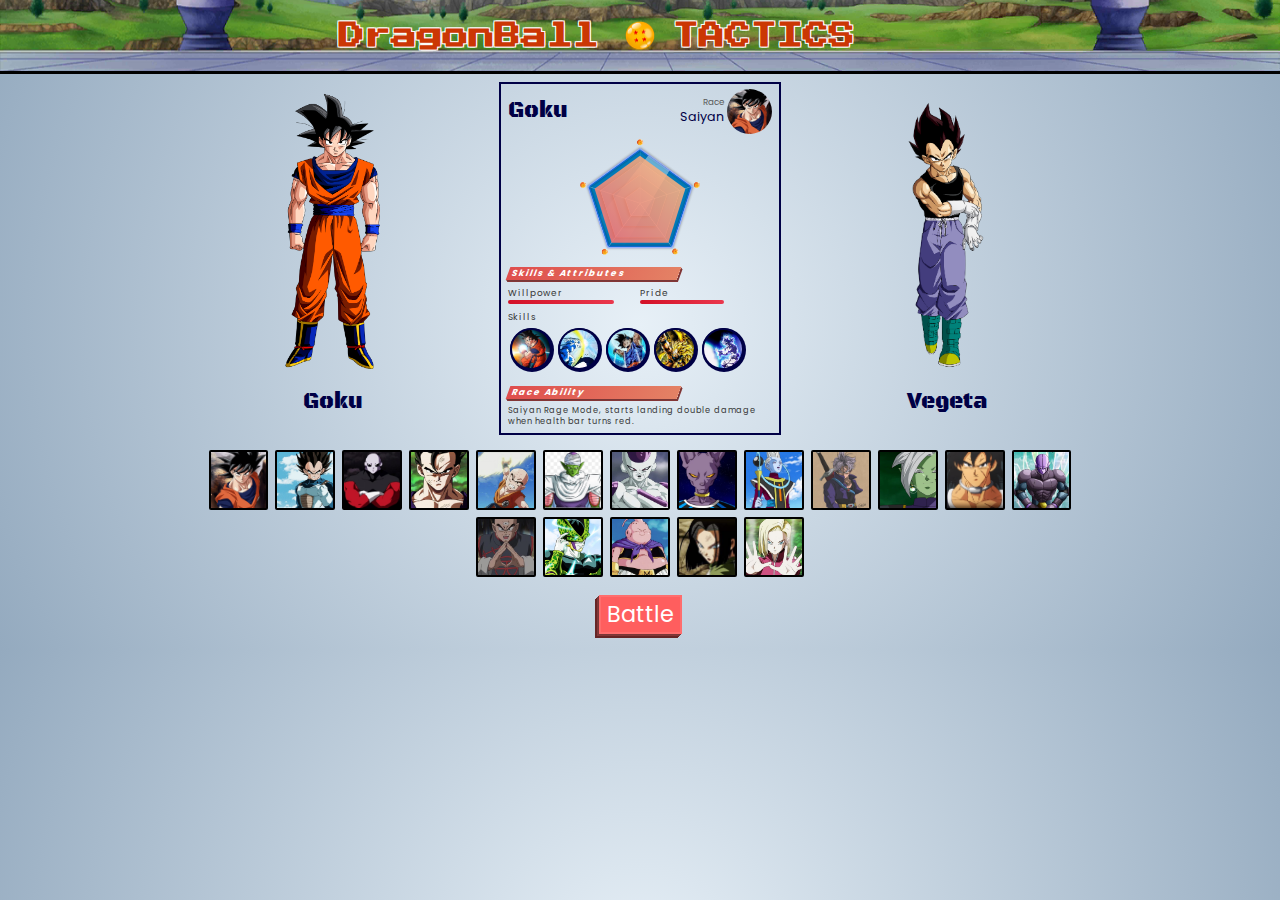
==== commit 8eb32c68: "Final Gameplay Updated" ====
--- a/index.html
+++ b/index.html
@@ -12,21 +12,26 @@
     <header class="main-header">
       <h1>
         <div>DragonBall</div>
-        <img src="/img/header/1200px-Dragonball_(4-Star).svg.png" alt="" />
+        <img src="img/header/1200px-Dragonball_(4-Star).svg.png" alt="" />
         <div>TACTICS</div>
       </h1>
     </header>
     <div class="backdrop">
-      <img src="/img/arena/bg/bg1.jpg" alt="">
+      <img src="img/arena/bg/bg1.jpg" alt="">
     </div>
     <section class="arena">
       <article class="players player-1">
+        <section class="radar fade-out">
+          <img src="img/UI/Radar diagram (Blue).png" alt="" />
+          <div class="radar-cookie"></div>
+        </section>
+        <img class="ability" src="" alt="special_ability">
         <div class="transform-bar fade-out">
-          <img class="bottom" src="/Design/transform-bottom.svg" alt="" />
+          <img class="bottom" src="Design/transform-bottom.svg" alt="" />
           <div class="transform-border">
             <div class="transform-fill"></div>
           </div>
-          <img class="top" src="/Design/transform-top.svg" alt="" />
+          <img class="top" src="Design/transform-top.svg" alt="" />
         </div>
         <div class="player-stats fade-out">
           <div class="avatar">
@@ -48,15 +53,15 @@
             </div>
             <div class="injury-bar">
               <!-- <div class="injury-icon upper">
-                <img src="/img/UI/upper.png" alt="hand-injury" />
+                <img src="img/UI/upper.png" alt="hand-injury" />
                 <span>1</span>
               </div>
               <div class="injury-icon lower">
-                <img src="/img/UI/leg2.png" alt="leg-injury" />
+                <img src="img/UI/leg2.png" alt="leg-injury" />
                 <span>1</span>
               </div>
               <div class="injury-icon internal">
-                <img src="/img/UI/internal3.png" alt="internal-injury" />
+                <img src="img/UI/internal3.png" alt="internal-injury" />
                 <span>1</span> -->
               </div>
             </div>
@@ -126,12 +131,17 @@
         </section>
       </article>
       <article class="players player-2">
+        <section class="radar fade-out">
+          <img src="img/UI/Radar diagram (Blue).png" alt="" />
+          <div class="radar-cookie"></div>
+        </section>
+        <img class="ability" src="" alt="special_ability">
         <div class="transform-bar fade-out">
-          <img class="bottom" src="/Design/transform-bottom.svg" alt="" />
+          <img class="bottom" src="Design/transform-bottom.svg" alt="" />
           <div class="transform-border">
             <div class="transform-fill"></div>
           </div>
-          <img class="top" src="/Design/transform-top.svg" alt="" />
+          <img class="top" src="Design/transform-top.svg" alt="" />
         </div>
         <div class="player-stats fade-out">
           <div class="avatar">
@@ -164,17 +174,17 @@
         </div>
       </article>
       <div class="battle-bell">
-        <img src="/img/UI/vs3.png" alt="Battle Start" />
+        <img src="img/UI/vs3.png" alt="Battle Start" />
       </div>
       <div class="battle-move">
-        <img src="/img/arena/goku/Moves/kamehameha.jpg" />
+        <img src="img/arena/goku/Moves/kamehameha.jpg" />
       </div>
       <div class="battle-control">
-        <button id="punch_btn" data-type="action"><img src="./img/UI/punch.png" alt="Punch Button" /></button>
-        <button id="kick_btn" data-type="action"><img src="./img/UI/kick.png" alt="Kick Button" /></button>
-        <button id="charge_btn" data-type="boost"><img src="./img/UI/charge2.png" alt="Charge Button" /></button>
-        <button id="defend_btn" data-type="boost"><img src="./img/UI/defend.png" alt="Defend Button" /></button>
-        <button id="dodge_btn" data-type="boost"><img src="./img/UI/dodge2.png" alt="Dodge Button" /></button>
+        <button id="punch_btn" data-type="action" data-lockKeys = ""><img src="img/UI/punch.png" alt="Punch Button" /></button>
+        <button id="kick_btn" data-type="action" data-lockKeys = ""><img src="img/UI/kick.png" alt="Kick Button" /></button>
+        <button id="charge_btn" data-type="boost" data-lockKeys = ""><img src="img/UI/charge2.png" alt="Charge Button" /></button>
+        <button id="defend_btn" data-type="boost" data-lockKeys = ""><img src="img/UI/defend.png" alt="Defend Button" /></button>
+        <button id="dodge_btn" data-type="boost" data-lockKeys = ""><img src="img/UI/dodge2.png" alt="Dodge Button" /></button>
       </div>
       <div id="message">
         <span class="message1 gradient-text"></span>
@@ -183,7 +193,7 @@
       <article id="define">
         <header class="avatar">
           <h1>Kamehameha</h1>
-          <img src="/img/arena/goku/Moves/kamehameha.jpg" alt="kamehameha">
+          <img src="img/arena/goku/Moves/kamehameha.jpg" alt="kamehameha">
         </header>
         <p class="detail">Goku's signature move since obtaining it. It unleashes a powerful and long-stretching blue energy blast from his hands while yelling the famous words KA-ME-HA-ME-HA.</p>
         <p class="trait">
@@ -289,7 +299,7 @@
         </div>
       </div>
     </section>
-    <audio class="bgmusic" src="/Audio/background/bgmusic3.mp3"></audio>
-    <script type="module" src="/scripts/main.js"></script>
+    <audio class="bgmusic" src="Audio/background/bgmusic3.mp3"></audio>
+    <script type="module" src="scripts/main.js"></script>
   </body>
 </html>
--- a/style.css
+++ b/style.css
@@ -62,7 +62,7 @@
 /* Header */
 
 .main-header {
-  background-image: url("/img/header/dd9hz4s-9028ee7b-6d9c-4e4d-b7b1-48caacd9c434.png");
+  background-image: url("img/header/dd9hz4s-9028ee7b-6d9c-4e4d-b7b1-48caacd9c434.png");
   background-size: cover;
   background-position: 50% 75%;
   border-bottom: 3px solid black;
@@ -289,8 +289,12 @@
   transform: translate(-50%, -47%);
   clip-path: polygon(50% 4.5%, 96.93% 38.59%, 79.3% 94.4%, 20.7% 94.4%, 3.07% 38.59%);
   background: linear-gradient(45deg, rgba(255, 103, 110, 1) 0%, rgb(255, 198, 128) 100%);
+  opacity: 0.925;
+  transition: all 0.3s ease;
+}
+
+.arena .player-info .radar .radar-cookie {
   opacity: 0.85;
-  transition: all 0.3s ease;
 }
 
 .arena .player-info section > h3 {
@@ -637,6 +641,51 @@
 }
 .arena .player-bar.potential .barfill {
   background-color: var(--lime-color);
+}
+
+/* Race Ability Image */
+.arena .players .ability {
+  position: absolute;
+  bottom: 30rem;
+  width: 7rem;
+  height: 7rem;
+  border-radius: 100vh;
+  box-shadow: 0 0 2px black;
+  opacity: 0;
+  visibility: hidden;
+}
+
+.arena .players .ability.show {
+  opacity: 1;
+  visibility: visible;
+}
+
+.arena .player-1 .ability {
+  left: -8.5rem;
+}
+.arena .player-2 .ability {
+  right: -8.5rem;
+}
+
+/* Radar of Arena */
+.arena .players .radar {
+  position: fixed;
+  top: -10rem;
+}
+.arena .players .radar img {
+  width: 12rem;
+  height: 12rem;
+}
+.arena .players .radar .radar-cookie {
+  width: 9.5rem;
+  height: 9.5rem;
+}
+
+.arena .player-1 .radar {
+  left: -25rem;
+}
+.arena .player-2 .radar {
+  right: -25rem;
 }
 
 .arena .players .transform-bar {
@@ -746,6 +795,7 @@
   top: 60%;
   left: 50%;
   width: 50%;
+  z-index: 2;
 }
 
 .arena #message span {
@@ -800,7 +850,7 @@
   padding: 2rem 3rem;
   font-size: 1.7rem;
   transform: translateX(-50%);
-  background-image: url("/img/UI/old_paper2.jpg");
+  background-image: url("img/UI/old_paper2.jpg");
   background-position: 50% 0%;
   border-radius: 2rem;
   border: 3px solid var(--stat-color);
@@ -989,12 +1039,14 @@
 /* BattleState Transition */
 
 .arena .battle-control,
+.arena .players .radar,
 .arena .players .transform-bar,
 .buttons,
 .specials {
   transition: all 0.5s ease 3.5s;
 }
 .arena .battle-control.battleState,
+.arena .players.battleState .radar,
 .arena .players.battleState .transform-bar,
 .buttons.battleState,
 .specials.battleState,
@@ -1012,12 +1064,6 @@
 
 /* ***************** */
 /* Buttons */
-
-.test-btn {
-  position: fixed;
-  top: 65rem;
-  right: 2rem;
-}
 
 .game-btn {
   display: block;
@@ -1041,6 +1087,16 @@
   transition: none;
 }
 
+.test-btn {
+  position: fixed;
+  top: 65rem;
+  right: 2rem;
+  display: none;
+}
+
+/* ***************** */
+/* Selection Window */
+
 .selection {
   position: fixed;
   top: 0;
@@ -1100,10 +1156,16 @@
 
 .selection .choose .radar {
   align-self: center;
+  opacity: 0;
+  transition: all 0.3s ease 0.8s;
+}
+.selection .choose .radar img {
   width: 25rem;
   height: 25rem;
-  opacity: 0;
-  transition: all 0.3s ease 0.8s;
+}
+.selection .choose .radar .radar-cookie {
+  width: 21rem;
+  height: 21rem;
 }
 .selection .choose .radar1 {
   justify-self: start;
